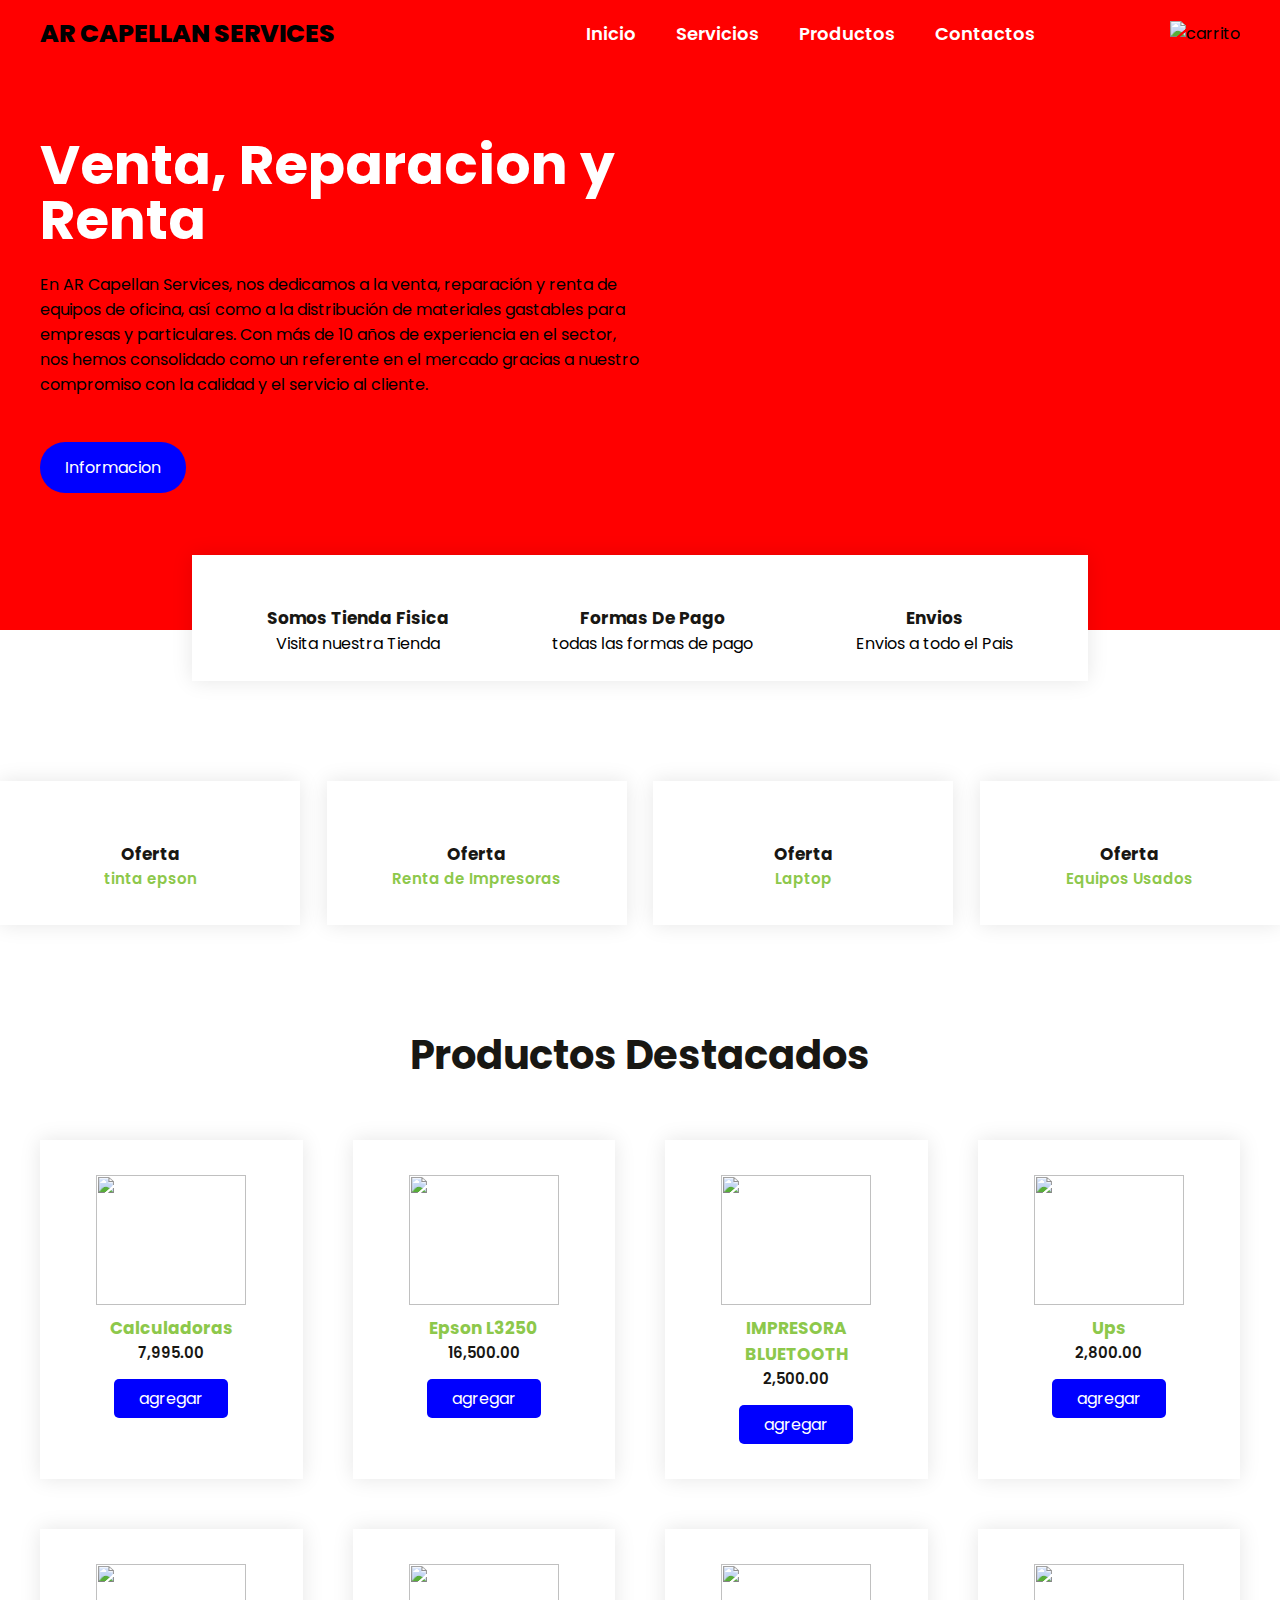
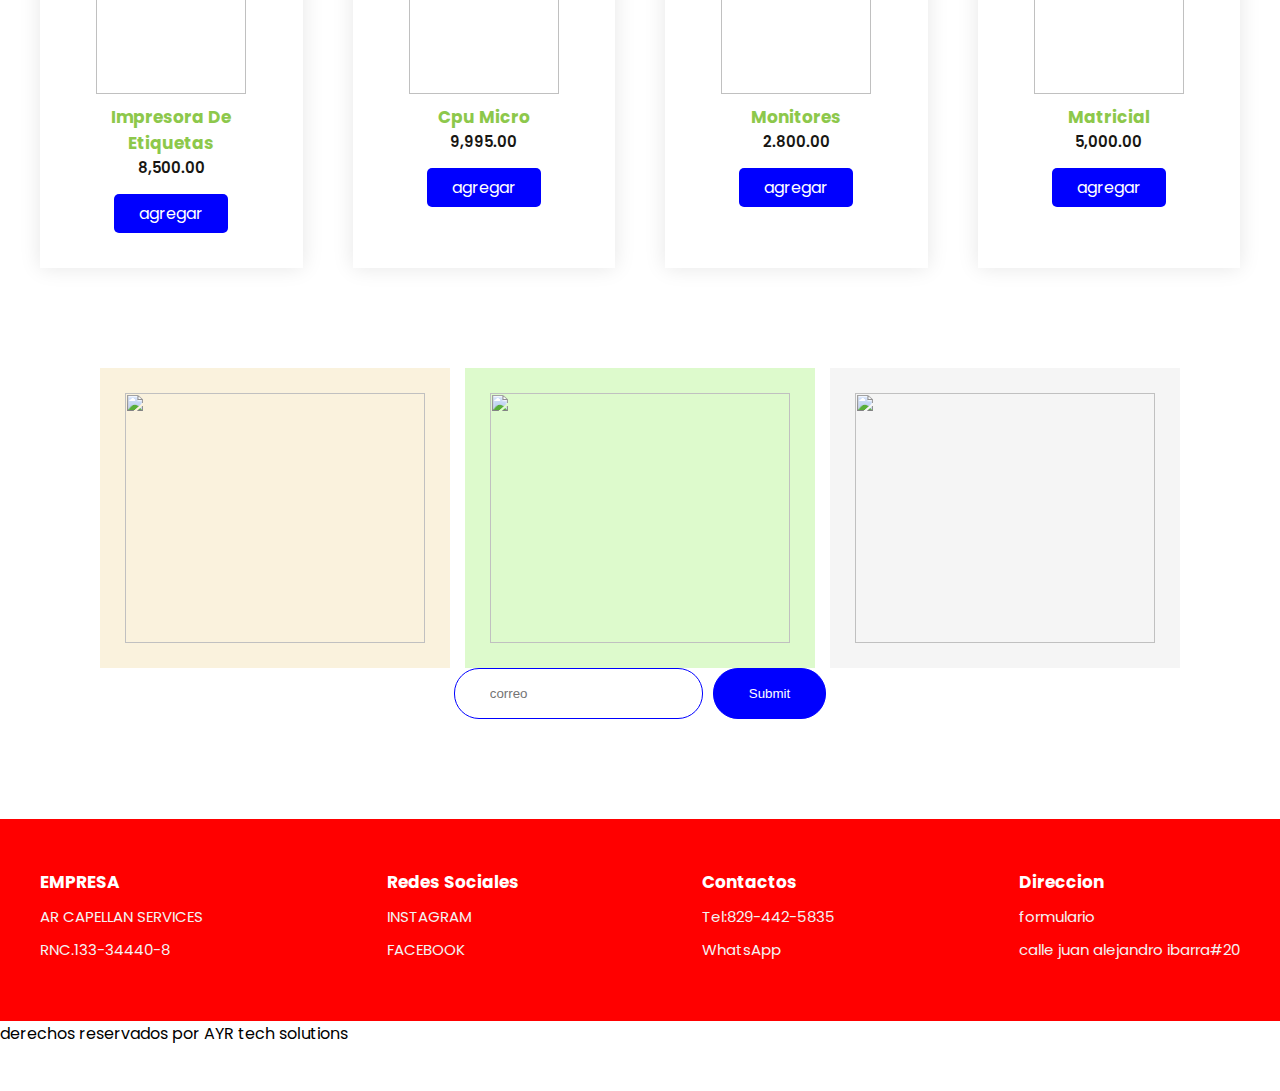
==== index.html @ c054bcf2 "Add files via upload" ====
<!DOCTYPE html>
<html lang="es">
<head>
    <meta charset="UTF-8">
    <meta name="viewport" content="width=device-width, initial-scale=1.0">
    <title>pagina</title>
    <link rel="stylesheet" href="style.css">
</head>
<body>
    <header class="header">
        <div class="menu container">
            <a href="#" class="logo">AR Capellan Services</a>
            <input type="checkbox" id="menu" />
            <label for="menu">
                <img src="images/menu.png" class="menu-icono" alt="">
            </label>
            <nav class="navbar">
                <ul>
                    <li><a href="index.html">Inicio</a></li>
                    <li><a href="servicios.html">Servicios</a></li>
                    <li><a href="productos.html">Productos</a></li>
                    <li><a href="#info">Contactos</a></li>
                </ul>

            </nav>
            <div>
                <ul>
                    <li class="submenu">
                        <img src="images/car.svg" id="img-carrito" alt="carrito">
                        <div id="carrito">
                            <table id="lista-carrito">
                                <thead>
                                    <tr>
                                        <th>Imagen</th>
                                        <th>Nombre</th>
                                        <th>Precio</th>
                                        <th></th>
                                    </tr>
                                </thead>
                                <tbody></tbody>
                            </table>
                            <a href="#" id="vaciar-carrito" class="btn-2">vaciar carrito</a>
                        </div>
                    </li>
                </ul>
            </div>
        </div>
        <div class="header-content container">

            <div class="header-txt">
                <h1>Venta, Reparacion y Renta</h1>
                <p>
                    En AR Capellan Services, nos dedicamos a la venta, reparación y renta de equipos de oficina, 
                    así como a la distribución de materiales gastables para empresas y particulares. Con 
                    más de 10 años de experiencia en el sector, nos hemos consolidado como un referente en 
                    el mercado gracias a nuestro compromiso con la calidad y el servicio al cliente.
                </p>
                <a href="#info" class="btn-1">Informacion</a>
            </div>
            <div class="header-img">
                <img src="images/9c46553f-4c68-44c7-bbeb-19b56afff78b.png" alt="">

            </div>

        </div>
    </header>

    <section class="information container">

        <div class="information-content">

            <div class="information-1">
                <img src="images/i1.svg" alt="">
                <h3>Somos Tienda Fisica</h3>
                <p>Visita nuestra Tienda</p>

            </div>

            <div class="information-1">
                <img src="images/i2.svg" alt="">
                <h3>Formas de pago</h3>
                <p>todas las formas de pago</p>

            </div>

            <div class="information-1">
                <img src="images/i3.svg" alt="">
                <h3>Envios</h3>
                <p>Envios a todo el Pais</p>

            </div>

        </div>
    </section>

    <section class="oferts-container">
        <div class="ofert-1">
            <img src="images/tinta.jfif" alt="">
            <h3>Oferta</h3>
            <p>tinta epson</p>
        </div>
        <div class="ofert-1">
            <img src="images/455-2.jfif" alt="">
            <h3>Oferta</h3>
            <p>Renta de Impresoras</p>
        </div>
        <div class="ofert-1">
            <img src="images/laptop.jpg" alt="">
            <h3>Oferta</h3>
            <p>Laptop</p>
        </div>
        <div class="ofert-1">
            <img src="images/hp p1102w.jfif" alt="">
            <h3>Oferta</h3>
            <p>Equipos Usados</p>
        </div>
    </section>

    <main class="products container" id="lista-1">
        <h2>Productos destacados</h2>

        <div class="product-content">

            <div class="product">
                <img src="images/calculadora.jfif" alt="">
                <div class="product-txt">
                    <h3>Calculadoras</h3>
                    <p class="precio">7,995.00</p>
                    <a href="#" class="agregar-carrito btn-2" data-id="1">agregar</a>
                </div>
            </div>

            <div class="product">
                <img src="images/L3250.jpg" alt="">
                <div class="product-txt">
                    <h3>Epson L3250</h3>
                    <p class="precio">16,500.00</p>
                    <a href="#" class="agregar-carrito btn-2" data-id="2">agregar</a>
                </div>
            </div>

            <div class="product">
                <img src="images/blutu print.jpg" alt="">
                <div class="product-txt">
                    <h3>IMPRESORA BLUETOOTH</h3>
                    <p class="precio">2,500.00</p>
                    <a href="#" class="agregar-carrito btn-2" data-id="3">agregar</a>
                </div>
            </div>

            <div class="product">
                <img src="images/ups.png" alt="">
                <div class="product-txt">
                    <h3>Ups</h3>
                    <p class="precio">2,800.00</p>
                    <a href="#" class="agregar-carrito btn-2" data-id="4">agregar</a>
                </div>
            </div>

            <div class="product">
                <img src="images/2connet et.png" alt="">
                <div class="product-txt">
                    <h3>Impresora de etiquetas</h3>
                    <p class="precio">8,500.00</p>
                    <a href="#" class="agregar-carrito btn-2" data-id="5">agregar</a>
                </div>
            </div>

            <div class="product">
                <img src="images/Dell-Optiplex-3050-Micro.jpg" alt="">
                <div class="product-txt">
                    <h3>Cpu Micro</h3>
                    <p class="precio">9,995.00</p>
                    <a href="#" class="agregar-carrito btn-2" data-id="6">agregar</a>
                </div>
            </div>

            <div class="product">
                <img src="images/monitores.jfif" alt="">
                <div class="product-txt">
                    <h3>Monitores</h3>
                    <p class="precio">2.800.00</p>
                    <a href="#" class="agregar-carrito btn-2" data-id="7">agregar</a>
                </div>
            </div>

            <div class="product">
                <img src="images/lx-350.jpg" alt="">
                <div class="product-txt">
                    <h3>Matricial</h3>
                    <p class="precio">5,000.00</p>
                    <a href="#" class="agregar-carrito btn-2" data-id="8">agregar</a>
                </div>
            </div>

        </div>

    </main>

    <section class="service">

        <div class="service-1">
            <img class="store" src="images/black y blu.png" alt="">
        </div>
        <div class="service-2">
            <img class="store" src="images/gplus.png" alt="">
        </div>
        <div class="service-3">
            <img class="store" src="images/Black and Yellow Modern Machinery and Equipment Rental Flyer (2).png" alt="">
        </div>
    </section>

    <section class="contact container">
        <form>
            <input type="email" placeholder="correo">
            <input type="submit" class="btn-3">
        </form>

    </section>

    <footer class="footer" id="info">
        <div class="footer-content container">

            <div class="link">
                <h3>EMPRESA</h3>
                <ul>
                    <li><a href="#">AR CAPELLAN SERVICES</a></li>
                    <li><a href="#">RNC.133-34440-8</a></li>
                </ul>
            </div>

            <div class="link">
                <h3>Redes Sociales</h3>
                <ul>
                    <li><a href="#">INSTAGRAM</a></li>
                    <li><a href="#">FACEBOOK</a></li>
                </ul>
            </div>

            <div class="link">
                <h3>Contactos</h3>
                <ul>
                    <li><a href="#">Tel:829-442-5835</a></li>
                    <li><a href="#">WhatsApp</a></li>
                </ul>
            </div>

            <div class="link">
                <h3>Direccion</h3>
                <ul>
                    <li><a href="https://docs.google.com/forms/d/e/1FAIpQLScS4ms8FTsH62afDTFdSHdlRPgSQVAAd4B9o5_jWUWKM56L8A/viewform?usp=header">formulario</a></li>
                    <li><a href="#">calle juan alejandro ibarra#20 </a></li>
                </ul>
            </div>

        </div>
    </footer>
    <p>derechos reservados por AYR tech solutions</p>

    <script src="script.js"></script>  
</body>
</html>
---- style.css ----
@import url('https://fonts.googleapis.com/css2?family=Poppins:ital,wght@0,100;0,200;0,300;0,400;0,500;0,600;0,700;0,800;0,900;1,100;1,200;1,300;1,400;1,500;1,600;1,700;1,800;1,900&display=swap');
* {
    margin: 0;
    padding: 0;
    box-sizing: border-box;
    text-decoration: none;
    list-style: none;
}

body {
    font-family: "Poppins", sans-serif;
    color: F7CFD8;

}

img {
    max-width: 100%;
}

.container {
    max-width: 1200px;
    margin: 0 auto;
}
.header {
    background-color: red;
    display: flex;
    align-items: center;
    min-height: 70vh;
    padding: 100px 0;
}

.menu {
    position: absolute;
    top: 0;
    left: 0;
    right: 0;
    display: flex;
    align-items: center;
    justify-content: space-between;
}

.logo {
    color: black;
    font-size: 25px;
    font-weight: 800;
    text-transform: uppercase;
}
.menu .navbar ul li {
    position: relative;
    float: left;
}

.menu .navbar ul li a {
    font-size: 18px;
    padding: 20px;
    color: white;
    display: block;
    font-weight: 600;
}

#menu {
    display: none;
}

.menu-icono {
    width: 25px;

}

.menu laber {
    cursor: pointer;
    display: none;
}
.submenu {
    position: relative;
}
.submenu #carrito {
    display: none;
}

.submenu:hover #carrito {
    display: block;
    position: absolute;
    right: 0;
    backdrop-filter: blur(10px);
    top: 100%;
    z-index: 1;
    background-color: blue;
    padding: 20px;
    min-width: 400px;
}

table {
    width: 100%;
}

th, td {
    color: white;
}

.borrar {
    background-color: blue;
    border-radius: 50%;
    padding: 5px 10px;
    color: white;
    font-weight: 800;
    cursor: pointer;
}
.header-content {
    display: flex;
}
.header-txt {
    flex-basis: 50%;
}
.header-txt span {
    font-size: 16px;
    color: red;
    font-weight: 700;
    margin-bottom: 15px;
    display: block;
}

.header-txt h1 {
    font-size: 55px;
    line-height: 1;
    color: white;
    margin-bottom: 25px;
}

p {
    font-size: 16px;
    color: black;
    margin-bottom: 45px;
}

.btn-1 {
    display: inline-block;
    padding: 13px 25px;
    color: white;
    border-radius: 25px;
    background-color: blue;
    text-transform: capitalize;
}
.header-img {
    flex-basis: 50%;
    text-align: center;

}
.header-img img {
    width: 400px;
}

.information {
    width: 70%;
    box-shadow: 0 0 20px rgba(0, 0, 0, 0.1);
    padding: 25px 75px;
    margin-top: -75px;
    background-color: white;
}

.information-content {
    text-align: center;
    display: flex;
    justify-content: space-between;
}

.information-1 img {
    width: 35px;

}
h3 {
    font-size: 17px;
    color: #181713;
    text-transform: capitalize;
}
.information-1 p {
    margin-bottom: 0;
}
.oferts-container {
    padding: 100px 0;
    display: flex;
    justify-content: space-between;
}
.ofert-1 {
    text-align: center;
    flex-basis: calc(25% - 20px);
    box-shadow: 0 0 20px rgb(0, 0, 0, 0.1);
    padding: 35px;
}
.ofert-1 img {
    width: 140px;
    margin-bottom: 10px;
}
.ofert-1 p {
    font-size: 15px;
    margin: 0;
    font-weight: 600;
    color: #8dc84b;
}
.products {
    padding: 0 0 100px 0;
    text-align: center;
}
.products h2 {
    font-size: 40px;
    color: #181713;
    text-transform: capitalize;
    margin-bottom: 55px;
}

.product-content {
    display: grid;
    grid-template-columns: repeat(4, 1fr);
    gap: 50px;
}
.product {
    text-align: center;
    box-shadow: 0 0 20px rgba(0, 0, 0, 0.1);
    padding: 35px;
}
.product img {
    width: 150px;
    height: 130px;
    margin-bottom: 10px;
}
.product h3 {
    color: #8dc84b;
}
.product p {
    font-size: 15px;
    margin: 0;
    color: #181713;
    font-weight: 600;
}
.btn-2 {
    display: inline-block;
    margin-top: 15px;
    padding: 7px 25px;
    border-radius: 5px;
    color: white;
    background-color: blue;
}
.service {
    padding-inline: 100px;
    display: flex;
    justify-content: space-between;
}
.service-1 {
    flex-basis: 30%;
    padding: 25px;
    background-color: #FAF2DD;
    display: flex;
    justify-content: center;
    align-items: center;
}
.store {
    width: 300px;
    height: 250px;
}

.service-2 {
    flex-basis: 30%;
    padding: 25px;
    background-color: #DDFACC;
    display: flex;
    justify-content: center;
    align-items: center
}

.service-3 {
    flex-basis: 30%;
    padding: 25px;
    background-color: whitesmoke;
    display: flex;
    justify-content: center;
    align-items: center
}

.contact {
    padding-bottom: 100px;
    display: flex;
    justify-content: center;
    align-items: center;
}

form {
    display: flex;
}

input {
    padding: 17px 35px;
    border-radius: 25px;
    border: 1px solid blue;
    outline: none;
}
.btn-3 {
    margin-left: 10px;
    color: white;
    background-color: blue;
}

.footer {
    padding: 50px 0;
    background-color: red;
}

.footer-content {
    display: flex;
    justify-content: space-between;
}
.link h3 {
    color: white;
    font-size: 17px;
    margin-bottom: 10px;
}
.link a {
    color: #f3f3f3;
    font-size: 15px;
    display: block;
    margin-bottom: 10px;
}

.link a:hover {
    color: white;
}

@media(max-width:991px) {
    .menu {
        padding: 30px;
    }

    .menu label {
        display: initial;
    }

    .menu .navbar {
        position: absolute;
        top: 100%;
        left: 0;
        right: 0;
        background-color: #303030;
        display: none;
    }

    .menu .navbar ul li {
        width: 100%;
    }

    .menu .navbar ul li a {
        color: white;
    }

    .logo {
        display: none;
    }

    #menu:checked ~ .navbar {
        display: initial;
    }

    .submenu:hover #carrito {
        min-width: 340px;
    }

    .header {
        min-height: 0vh;
        padding: 100px 30px;
    }

    .header-content {
        flex-direction: column;
        text-align: center;
    }

    .header-txt {
        margin-bottom: 20px;
    }

    .header-img img {
        width: 300px;

    }

    .information {
        display: none;
    }

    .oferts {
        padding: 30px;
        flex-direction: column;
    }

    .ofert-1 {
        margin-bottom: 25px;
    }

    .product {
        padding: 30px;

    }
    .product-content {
        grid-template-columns: repeat(1, 1fr);
    }

    .service {
        flex-direction: column;
    }
    .footer {
        padding: 30px;
    }
    .footer-content {
        flex-direction: column;
        text-align: center;
    }


}

#servicios .card {
    border: none;
    box-shadow: var(--box-shadow);
    transition: transform 0.3s ease-in-out;
}

#servicios .card:hover {
    transform: scale(1.05);
}
/* Media Queries for Responsiveness */
@media (max-width: 768px) {
    .navbar-collapse {
        text-align: center;
    }

    #inicio h1 {
        font-size: 2.5rem;
    }

    #inicio .lead {
        font-size: 1.2rem;
    }

    .service-card .card-title {
        font-size: 1.1rem;
    }

    .team-list .media-body h6 {
        font-size: 1rem;
    }
}
:root {
    --primary-color: #2C3E50;
    --secondary-color: #18BC9C;
    --accent-color: #F39C12;
    --text-color: #333;
    --light-bg: #f8f9fa;
    --box-shadow: 0 4px 8px rgba(0, 0, 0, 0.1);
}
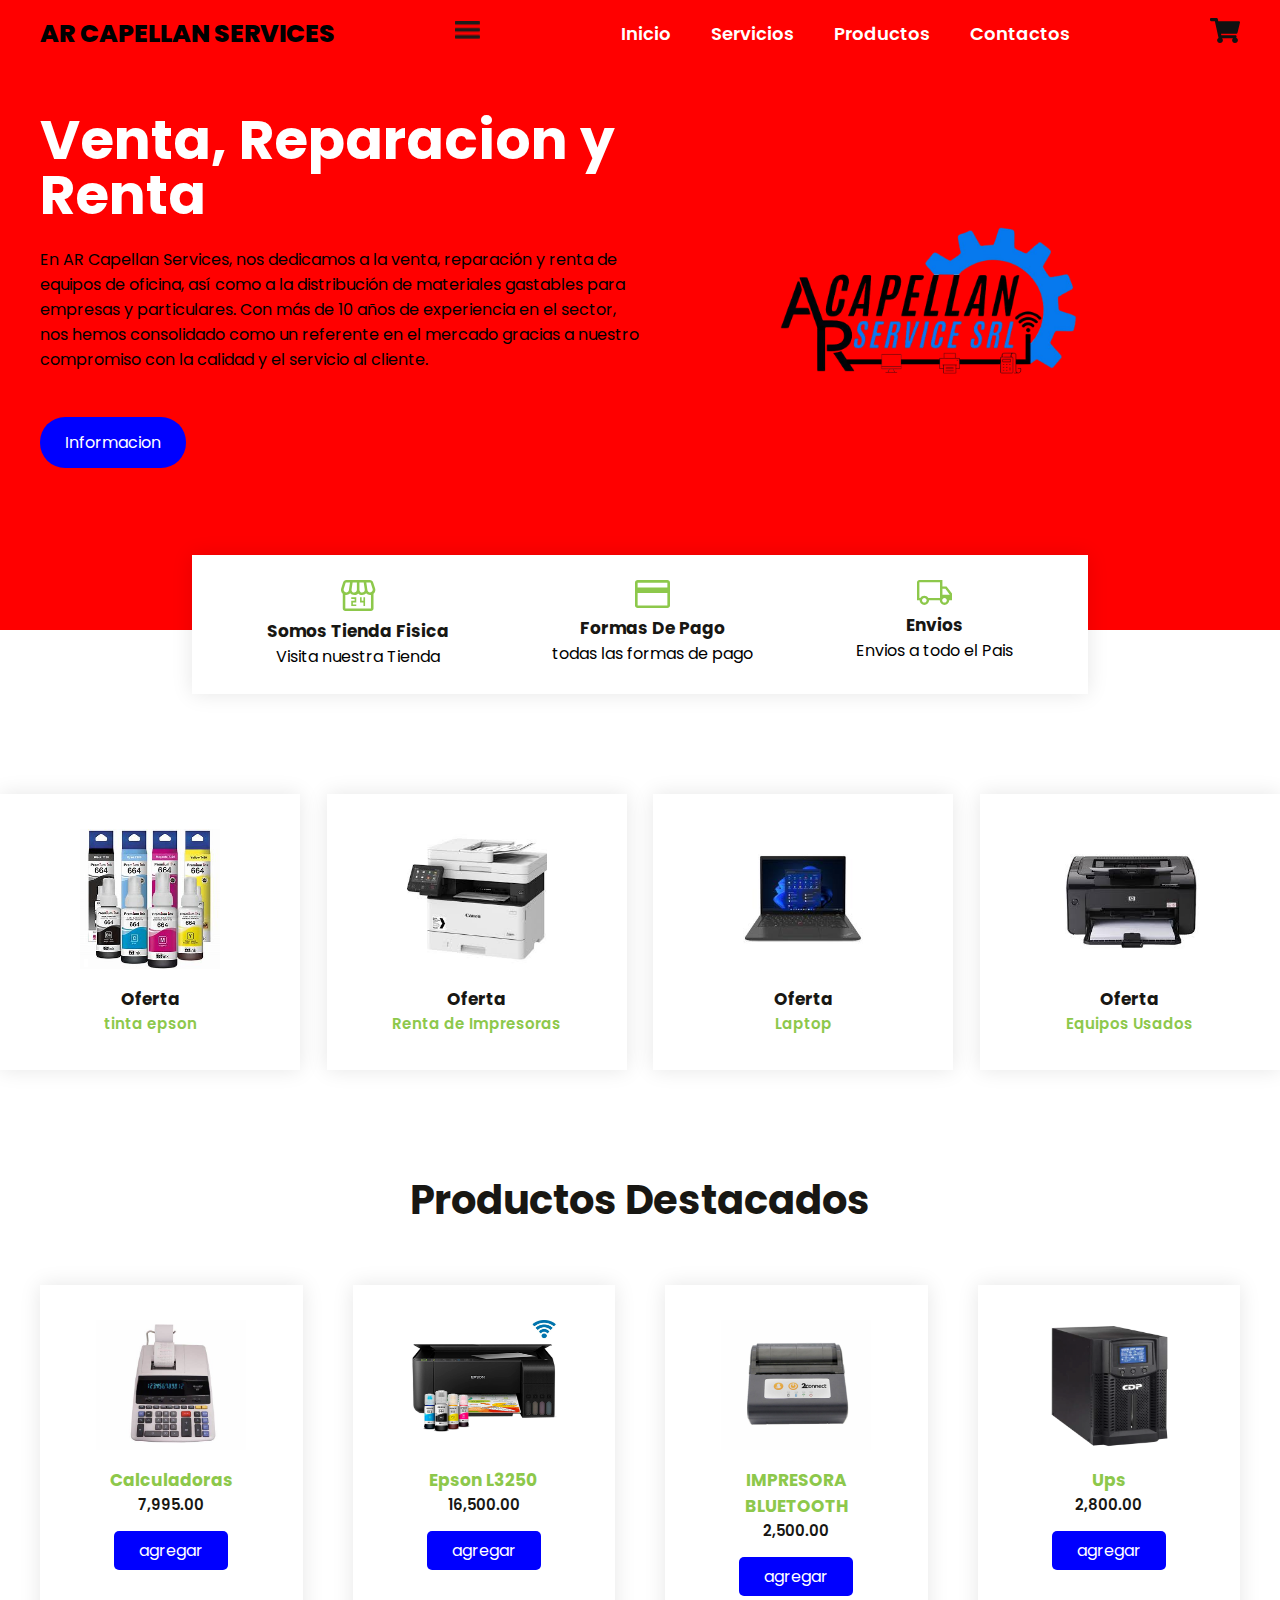
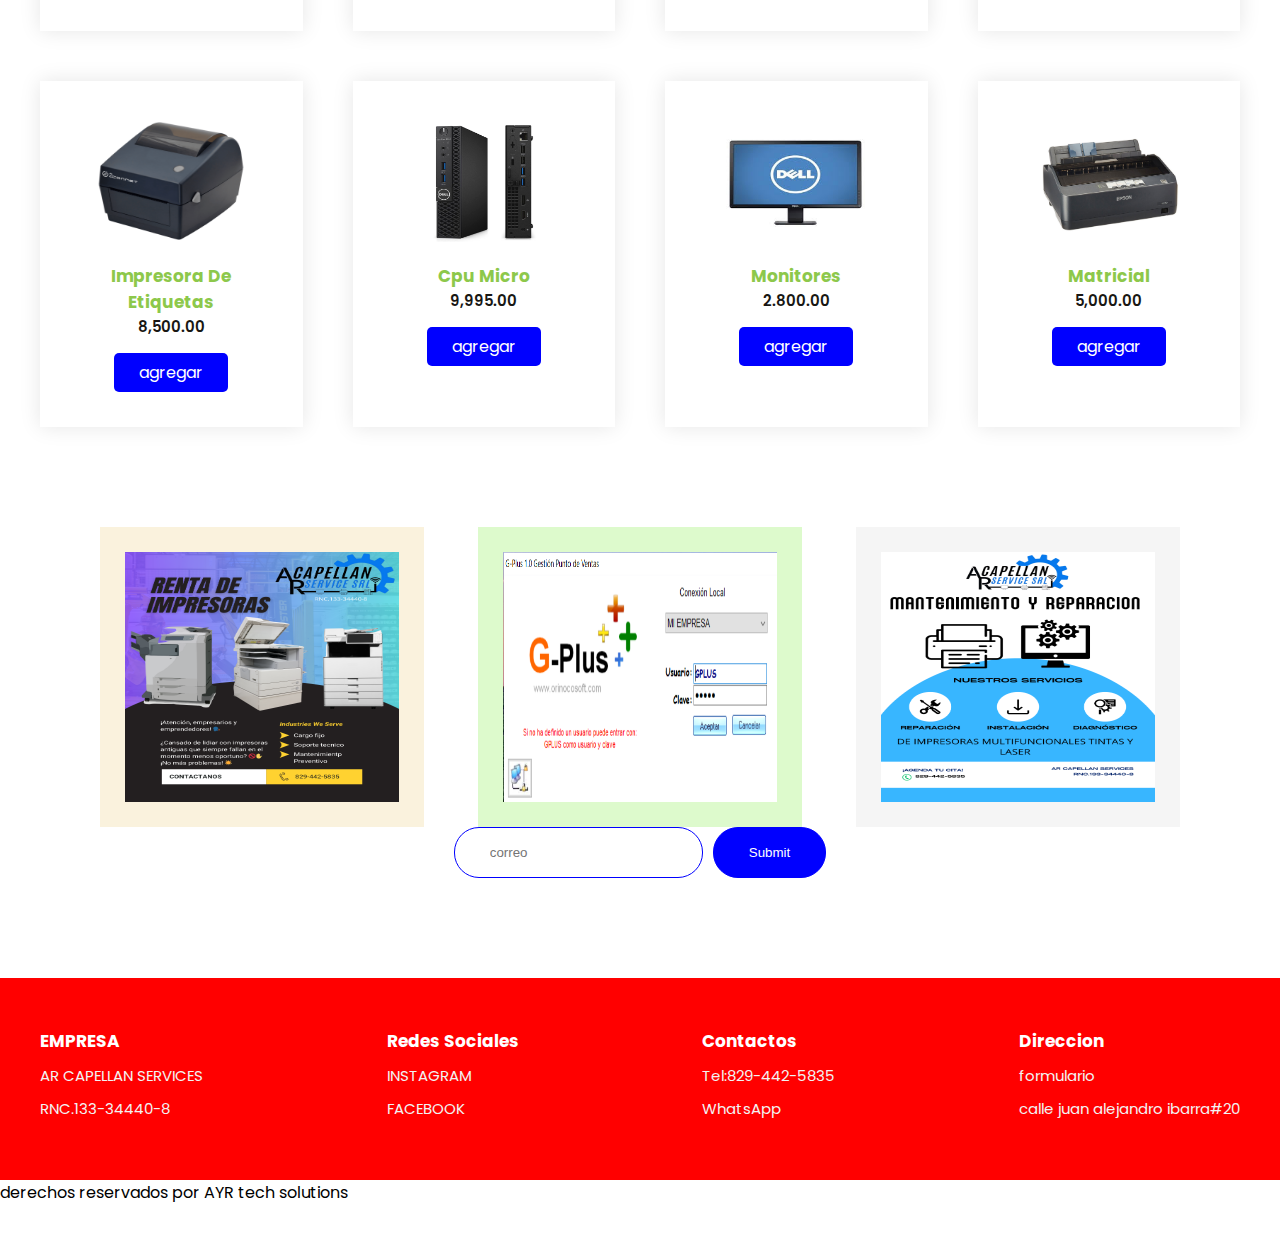
==== commit 5e3ade89: "Update index.html" ====
--- a/index.html
+++ b/index.html
@@ -7,6 +7,7 @@
     <link rel="stylesheet" href="style.css">
 </head>
 <body>
+    <script src="//code.tidio.co/zvcadz1kkh3tncvdhgf3ewfj3njnovbz.js" async></script>
     <header class="header">
         <div class="menu container">
             <a href="#" class="logo">AR Capellan Services</a>
@@ -259,4 +260,4 @@
 
     <script src="script.js"></script>  
 </body>
-</html>+</html>
